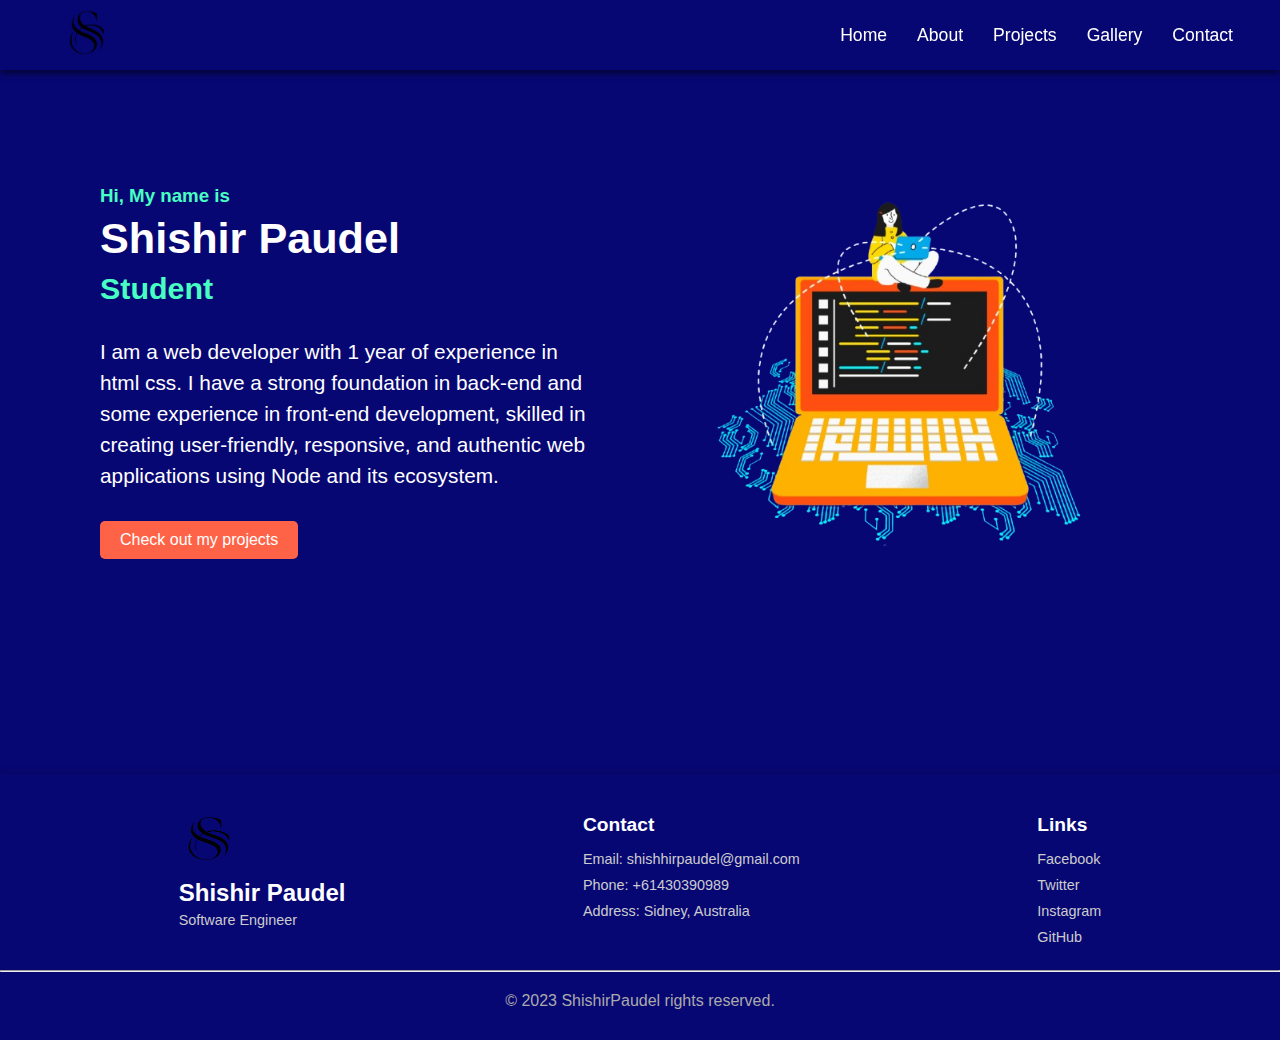
==== html/files/index.html @ b35eee33 "index page final" ====
<!DOCTYPE html>
<html lang="en">
<head>
    <meta charset="UTF-8">
    <meta name="viewport" content="width=device-width, initial-scale=1.0">
    <title>Home</title>
    <link rel="stylesheet" href="../css/index.css">
</head>
<body>
    <!-- Header with Navigation -->
    <header>
        <nav>
            <a href="index.html" class="logo">
                <img src="../images/namelogo.png" alt="Shishir logo">
            </a>
            <ul>
                <li><a href="index.html">Home</a></li>
                <li><a href="about.html">About</a></li>
                <li><a href="projects.html">Projects</a></li>
                <li><a href="gallery.html">Gallery</a></li>
                <li><a href="contact.html">Contact</a></li>
            </ul>
        </nav>
    </header>
    

    <!-- Main Content Section -->
    <main class="main-content">
        <section class="intro">
            <div class="intro-text">
                <h3>Hi, My name is</h3>
                <h1> Shishir Paudel</h1>
                <p class="career">Student</p>
                <p class="blurb">I am a web developer with 1 year of experience in html css. I have a strong foundation in back-end and some experience in front-end development, skilled in creating user-friendly, responsive, and authentic web applications using Node and its ecosystem.</p>
                <a href="projects.html" class="projects-link">Check out my projects</a>
            </div>
            <div class="intro-image">
                <img src="../images/about.png" alt="Aashish Rijal" />
            </div>
        </section>
    </main>

      <!-- Footer -->
      <footer>
        <div class="footer-container">
            <div class="footer-section">
                <img height="50px" width="60px" src="../images/namelogo.png">
                <h2>Shishir Paudel</h2>
                <p>Software Engineer</p>
            </div>
            <div class="footer-section">
                <h3>Contact</h3>
                <p>Email: shishhirpaudel@gmail.com</p>
                <p>Phone: +61430390989</p>
                <p>Address: Sidney, Australia</p>
            </div>
            <div class="footer-section">
                <h3>Links</h3>
                <a href="#">Facebook</a>
                <a href="#">Twitter</a>
                <a href="#">Instagram</a>
                <a href="#">GitHub</a>
            </div>
        </div>
        <hr>
        <div class="footer-bottom">
            <p>© 2023 ShishirPaudel rights reserved.</p>
        </div>
    </footer>

    <script src="../scripts/index.js"></script>
</body>
</html>
---- html/css/index.css ----
* {
    margin: 0;
    padding: 0;
    box-sizing: border-box;
}

body {
    font-family: Arial, sans-serif;
    color: #ffffff;
    background-color: rgb(7, 7, 116);
}

header {
    background-color: #333;
    padding: 0.5rem 2rem;
    background: transparent;
    position: sticky;
    backdrop-filter: blur(10px);
    top: 0;
    z-index: 1000;
    box-shadow: 0 4px 6px rgba(0, 0, 0, 0.5); /* Drop shadow */
    
}

nav {
    display: flex;
    align-items: center;
    justify-content: space-between;
}

.logo img {
    height: 50px; /* Adjust based on your logo size */
    margin-right: 20px;
    font-weight: bolder;
    margin-left: 30px;
}

nav ul {
    list-style: none;
    display: flex;
    margin: 0;
}

nav ul li {
    margin: 0 15px;
}

nav ul li a {
    color: #fff;
    text-decoration: none;
    font-size: 1.1rem;
}

nav ul li a:hover {
    color: #ff6347;
}
.logo:hover{
    transform: scale(1.3);
}


.main-content {
    display: flex;
    align-items: center;
    justify-content: space-around;
    padding: 50px;
    max-width: 1200px;
    /* margin: auto; */
    margin-top: 50px;
}
.intro{
    display: flex;
    justify-content: space-around;
    align-items: center;

}

.intro-text {
    max-width: 500px;
    margin-right: 100px;
}

.intro-text h1 {
    font-size: 2.7rem;
    color: #ffff;
    font-weight: bold;
    font-family: 'Lucida Sans', 'Lucida Sans Regular', 'Lucida Grande', 'Lucida Sans Unicode', Geneva, Verdana, sans-serif;
}
.intro-text h3{
    color: #47ffc2;
    margin-bottom: 7px;
}

.intro-text .career {
    font-size: 1.9rem;
    color: #47ffc2;
    margin: 0.5rem 0;
    font-weight: bolder;
}

.intro-text .blurb {
    font-size: 1.3rem;
    line-height: 1.5;
    margin: 10px 0;
    margin-top: 30px;
}

.projects-link {
    display: inline-block;
    margin-top: 20px;
    padding: 10px 20px;
    color: #ffffff;
    background-color: #ff6347;
    text-decoration: none;
    border-radius: 5px;
}

.projects-link:hover {
    background-color: #72ff47;
}


.intro-image img {
    max-width: 400px;
    border-radius: 10px;
}

footer {
    background-color: rgb(7, 7, 116);
    color: #fff;
    padding: 20px 0;
    box-shadow: 0 -4px 6px rgba(0, 0, 0, 0.1);
    margin-top: 150px;

}

.footer-container {
    display: flex;
    justify-content: space-around;
    align-items: flex-start;
    padding: 20px;
    max-width: 1200px;
    margin: auto;
    text-align: left;
}

.footer-section {
    max-width: 300px;
    display: flex;
    justify-content: center;
    flex-direction: column;
}

.footer-section h3 {
    font-size: 1.2rem;
    margin-bottom: 10px;
    color: #ffff;
}

.footer-section p, 
.footer-section a {
    font-size: 0.9rem;
    color: #ccc;
    margin: 5px 0;
    text-decoration: none;
}
.footer-section img{
    margin-bottom: 15px;
}

.footer-section a:hover {
    color: #ff6347;
}

.footer-bottom {
    text-align: center;
    padding: 10px 0;
    /* font-size: 0.9rem; */
    color: #aaa;
    margin-top: 10px;
}
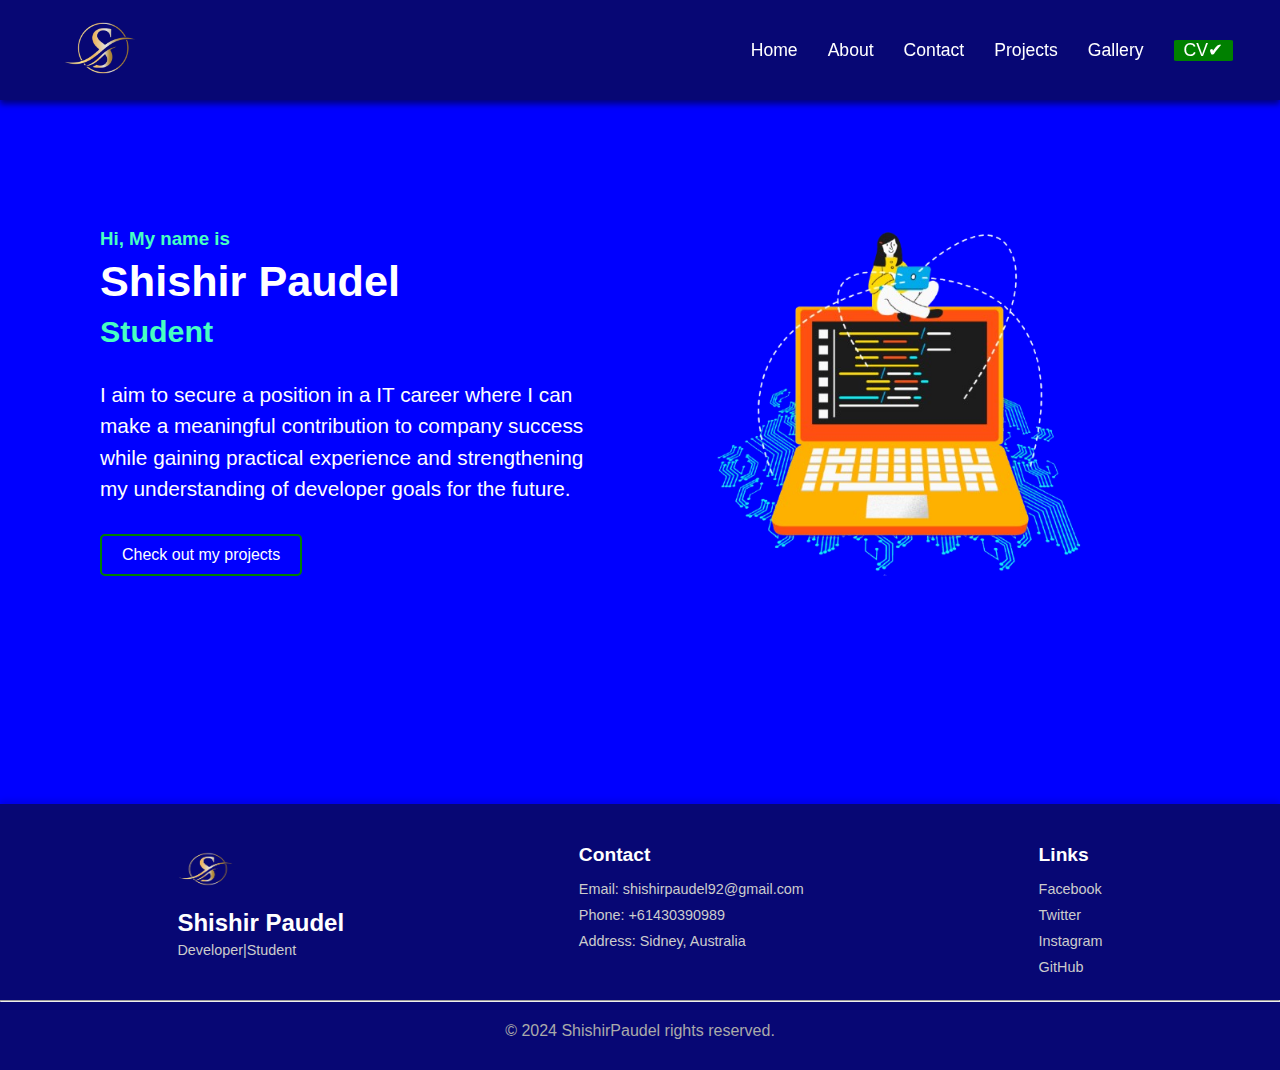
==== commit 2530d949: "about and contact page" ====
--- a/html/files/index.html
+++ b/html/files/index.html
@@ -3,22 +3,24 @@
 <head>
     <meta charset="UTF-8">
     <meta name="viewport" content="width=device-width, initial-scale=1.0">
-    <title>Home</title>
+    <title>Home-Shishir</title>
     <link rel="stylesheet" href="../css/index.css">
+    <link rel="stylesheet" href="../css/style.css">
 </head>
 <body>
     <!-- Header with Navigation -->
     <header>
         <nav>
             <a href="index.html" class="logo">
-                <img src="../images/namelogo.png" alt="Shishir logo">
+                <img  src="../images/paudelLogo.png" alt="Shishir logo">
             </a>
             <ul>
                 <li><a href="index.html">Home</a></li>
                 <li><a href="about.html">About</a></li>
+                <li><a href="contact.html">Contact</a></li>
                 <li><a href="projects.html">Projects</a></li>
                 <li><a href="gallery.html">Gallery</a></li>
-                <li><a href="contact.html">Contact</a></li>
+                <li ><button><a style="padding: 10px;" href="../images/sp resume .docx" download>CV✔</a></button></li>
             </ul>
         </nav>
     </header>
@@ -31,7 +33,8 @@
                 <h3>Hi, My name is</h3>
                 <h1> Shishir Paudel</h1>
                 <p class="career">Student</p>
-                <p class="blurb">I am a web developer with 1 year of experience in html css. I have a strong foundation in back-end and some experience in front-end development, skilled in creating user-friendly, responsive, and authentic web applications using Node and its ecosystem.</p>
+                <p class="blurb">I aim to secure a position in a IT career where I can make a meaningful contribution to company success 
+                    while gaining practical experience and strengthening my understanding of developer goals for the future.</p>
                 <a href="projects.html" class="projects-link">Check out my projects</a>
             </div>
             <div class="intro-image">
@@ -44,13 +47,13 @@
       <footer>
         <div class="footer-container">
             <div class="footer-section">
-                <img height="50px" width="60px" src="../images/namelogo.png">
+                <img height="50px" width="60px" src="../images/paudelLogo.png">
                 <h2>Shishir Paudel</h2>
-                <p>Software Engineer</p>
+                <p>Developer|Student</p>
             </div>
             <div class="footer-section">
                 <h3>Contact</h3>
-                <p>Email: shishhirpaudel@gmail.com</p>
+                <p>Email: shishirpaudel92@gmail.com</p>
                 <p>Phone: +61430390989</p>
                 <p>Address: Sidney, Australia</p>
             </div>
@@ -64,7 +67,7 @@
         </div>
         <hr>
         <div class="footer-bottom">
-            <p>© 2023 ShishirPaudel rights reserved.</p>
+            <p>© 2024 ShishirPaudel rights reserved.</p>
         </div>
     </footer>
 
--- a/html/css/index.css
+++ b/html/css/index.css
@@ -1,63 +1,3 @@
-* {
-    margin: 0;
-    padding: 0;
-    box-sizing: border-box;
-}
-
-body {
-    font-family: Arial, sans-serif;
-    color: #ffffff;
-    background-color: rgb(7, 7, 116);
-}
-
-header {
-    background-color: #333;
-    padding: 0.5rem 2rem;
-    background: transparent;
-    position: sticky;
-    backdrop-filter: blur(10px);
-    top: 0;
-    z-index: 1000;
-    box-shadow: 0 4px 6px rgba(0, 0, 0, 0.5); /* Drop shadow */
-    
-}
-
-nav {
-    display: flex;
-    align-items: center;
-    justify-content: space-between;
-}
-
-.logo img {
-    height: 50px; /* Adjust based on your logo size */
-    margin-right: 20px;
-    font-weight: bolder;
-    margin-left: 30px;
-}
-
-nav ul {
-    list-style: none;
-    display: flex;
-    margin: 0;
-}
-
-nav ul li {
-    margin: 0 15px;
-}
-
-nav ul li a {
-    color: #fff;
-    text-decoration: none;
-    font-size: 1.1rem;
-}
-
-nav ul li a:hover {
-    color: #ff6347;
-}
-.logo:hover{
-    transform: scale(1.3);
-}
-
 
 .main-content {
     display: flex;
@@ -113,6 +53,8 @@
     background-color: #ff6347;
     text-decoration: none;
     border-radius: 5px;
+    background:transparent;
+    border: solid 2px green;
 }
 
 .projects-link:hover {
@@ -125,57 +67,4 @@
     border-radius: 10px;
 }
 
-footer {
-    background-color: rgb(7, 7, 116);
-    color: #fff;
-    padding: 20px 0;
-    box-shadow: 0 -4px 6px rgba(0, 0, 0, 0.1);
-    margin-top: 150px;
 
-}
-
-.footer-container {
-    display: flex;
-    justify-content: space-around;
-    align-items: flex-start;
-    padding: 20px;
-    max-width: 1200px;
-    margin: auto;
-    text-align: left;
-}
-
-.footer-section {
-    max-width: 300px;
-    display: flex;
-    justify-content: center;
-    flex-direction: column;
-}
-
-.footer-section h3 {
-    font-size: 1.2rem;
-    margin-bottom: 10px;
-    color: #ffff;
-}
-
-.footer-section p, 
-.footer-section a {
-    font-size: 0.9rem;
-    color: #ccc;
-    margin: 5px 0;
-    text-decoration: none;
-}
-.footer-section img{
-    margin-bottom: 15px;
-}
-
-.footer-section a:hover {
-    color: #ff6347;
-}
-
-.footer-bottom {
-    text-align: center;
-    padding: 10px 0;
-    /* font-size: 0.9rem; */
-    color: #aaa;
-    margin-top: 10px;
-}
--- a/html/css/style.css
+++ b/html/css/style.css
@@ -0,0 +1,126 @@
+* {
+    margin: 0;
+    padding: 0;
+    box-sizing: border-box;
+}
+
+body {
+    font-family: Arial, sans-serif;
+    color: #ffffff;
+    /* background-color: rgb(7, 7, 116); */
+    background-color: blue;
+}
+
+header {
+    background-color: rgb(7, 7, 116);
+    padding: 0.5rem 2rem;
+    /* background: transparent; */
+
+    position: sticky;
+    backdrop-filter: blur(10px);
+    top: 0;
+    z-index: 1000;
+    box-shadow: 0 4px 6px rgba(0, 0, 0, 0.5); /* Drop shadow */
+    
+}
+
+nav {
+    display: flex;
+    align-items: center;
+    justify-content: space-between;
+}
+
+.logo img {
+    height: 80px; /* Adjust based on your logo size */
+    margin-right: 20px;
+    font-weight: bolder;
+    margin-left: 30px;
+}
+
+nav ul {
+    list-style: none;
+    display: flex;
+    margin: 0;
+}
+
+nav ul li {
+    margin: 0 15px;
+}
+nav ul button{
+    background-color: green;
+    inset: none;
+    outline: none;
+    border-radius: 5%;
+    border: none;
+}
+nav ul button:hover{
+    background-color: blue;
+    color: white;
+}
+
+nav ul li a {
+    color: #fff;
+    text-decoration: none;
+    font-size: 1.1rem;
+}
+
+nav ul li a:hover {
+    color: #ff6347;
+}
+.logo:hover{
+    transform: scale(1.3);
+}
+footer {
+    background-color: rgb(7, 7, 116);
+    color: #fff;
+    padding: 20px 0;
+    box-shadow: 0 -4px 6px rgba(0, 0, 0, 0.1);
+    margin-top: 150px;
+
+}
+
+.footer-container {
+    display: flex;
+    justify-content: space-around;
+    align-items: flex-start;
+    padding: 20px;
+    max-width: 1200px;
+    margin: auto;
+    text-align: left;
+}
+
+.footer-section {
+    max-width: 300px;
+    display: flex;
+    justify-content: center;
+    flex-direction: column;
+}
+
+.footer-section h3 {
+    font-size: 1.2rem;
+    margin-bottom: 10px;
+    color: #ffff;
+}
+
+.footer-section p, 
+.footer-section a {
+    font-size: 0.9rem;
+    color: #ccc;
+    margin: 5px 0;
+    text-decoration: none;
+}
+.footer-section img{
+    margin-bottom: 15px;
+}
+
+.footer-section a:hover {
+    color: #ff6347;
+}
+
+.footer-bottom {
+    text-align: center;
+    padding: 10px 0;
+    /* font-size: 0.9rem; */
+    color: #aaa;
+    margin-top: 10px;
+}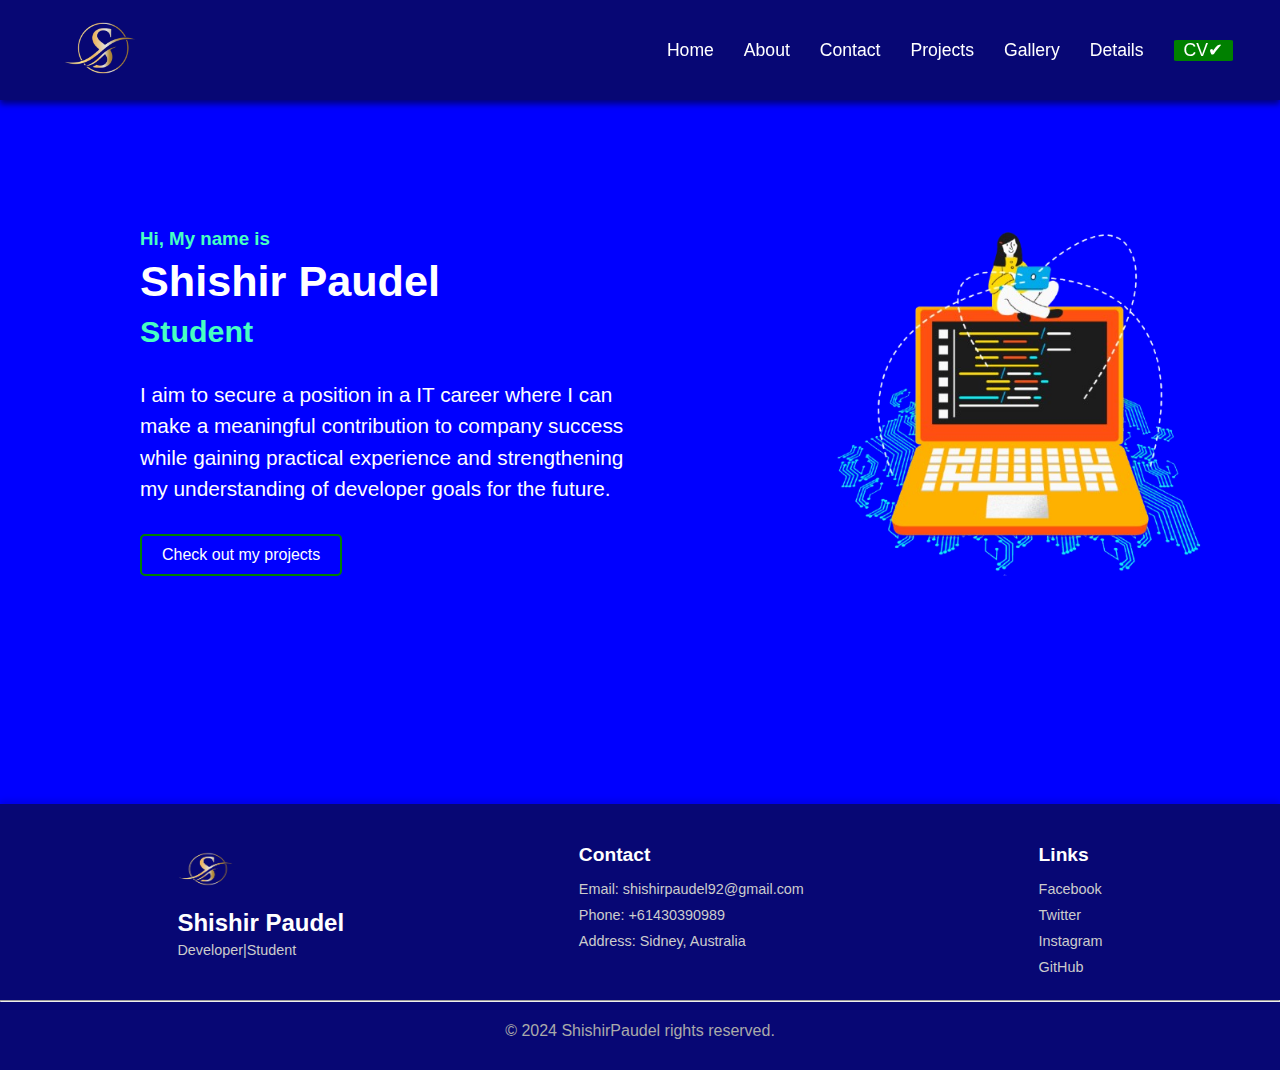
==== commit 7f1c7b77: "all pages" ====
--- a/html/files/index.html
+++ b/html/files/index.html
@@ -8,36 +8,43 @@
     <link rel="stylesheet" href="../css/style.css">
 </head>
 <body>
+    
     <!-- Header with Navigation -->
     <header>
         <nav>
             <a href="index.html" class="logo">
                 <img  src="../images/paudelLogo.png" alt="Shishir logo">
             </a>
-            <ul>
+            <ul class="nav-links">
                 <li><a href="index.html">Home</a></li>
                 <li><a href="about.html">About</a></li>
                 <li><a href="contact.html">Contact</a></li>
                 <li><a href="projects.html">Projects</a></li>
                 <li><a href="gallery.html">Gallery</a></li>
+                <li><a href="details.html">Details</a></li>
                 <li ><button><a style="padding: 10px;" href="../images/sp resume .docx" download>CV✔</a></button></li>
             </ul>
+            <div class="hamburger" onclick="toggleMenu()">
+                <span></span>
+                <span></span>
+                <span></span>
+            </div>
         </nav>
     </header>
     
 
     <!-- Main Content Section -->
-    <main class="main-content">
-        <section class="intro">
-            <div class="intro-text">
+    <main class="main-contentt">
+        <section class="introo">
+            <div class="introo-text">
                 <h3>Hi, My name is</h3>
-                <h1> Shishir Paudel</h1>
+                <h1 class="name"> Shishir Paudel</h1>
                 <p class="career">Student</p>
                 <p class="blurb">I aim to secure a position in a IT career where I can make a meaningful contribution to company success 
                     while gaining practical experience and strengthening my understanding of developer goals for the future.</p>
                 <a href="projects.html" class="projects-link">Check out my projects</a>
             </div>
-            <div class="intro-image">
+            <div class="introo-image">
                 <img src="../images/about.png" alt="Aashish Rijal" />
             </div>
         </section>
@@ -70,7 +77,6 @@
             <p>© 2024 ShishirPaudel rights reserved.</p>
         </div>
     </footer>
-
-    <script src="../scripts/index.js"></script>
+    <script src="../scripts/script.js"></script>
 </body>
 </html>
--- a/html/css/index.css
+++ b/html/css/index.css
@@ -1,44 +1,46 @@
 
-.main-content {
-    display: flex;
-    align-items: center;
-    justify-content: space-around;
+.introo {
+    display: flex;
+    align-items: center;
+    justify-content: space-between;
     padding: 50px;
     max-width: 1200px;
     /* margin: auto; */
     margin-top: 50px;
-}
-.intro{
+    margin-left: 70px;
+}
+/* .introo{
     display: flex;
     justify-content: space-around;
     align-items: center;
 
-}
-
-.intro-text {
+} */
+
+.introo-text {
     max-width: 500px;
-    margin-right: 100px;
-}
-
-.intro-text h1 {
+    margin-right: 10px;
+    margin-left: 20px;
+}
+
+.introo-text h1{
     font-size: 2.7rem;
     color: #ffff;
     font-weight: bold;
     font-family: 'Lucida Sans', 'Lucida Sans Regular', 'Lucida Grande', 'Lucida Sans Unicode', Geneva, Verdana, sans-serif;
 }
-.intro-text h3{
+.introo-text h3{
     color: #47ffc2;
     margin-bottom: 7px;
 }
 
-.intro-text .career {
+.introo-text .career {
     font-size: 1.9rem;
     color: #47ffc2;
     margin: 0.5rem 0;
     font-weight: bolder;
 }
 
-.intro-text .blurb {
+.introo-text .blurb {
     font-size: 1.3rem;
     line-height: 1.5;
     margin: 10px 0;
@@ -62,9 +64,468 @@
 }
 
 
-.intro-image img {
+.introo-image img {
     max-width: 400px;
     border-radius: 10px;
 }
 
-
+/* projects */
+.header-cont{
+    display: flex;
+    flex-direction: column;
+    justify-content: center;
+    align-items: center;
+    margin-top: 50px;
+}
+.main-cont h3{
+    text-align: center;
+    margin-top: 10px;
+}
+.main-cont h2{
+    font-family: Verdana, Geneva, Tahoma, sans-serif;
+}
+
+
+.cardss {
+    display: flex;
+    gap: 50px;
+    justify-content: space-around;
+    flex-wrap: wrap;
+    margin-top: 100px;
+    margin-left: 20px;
+    margin-right: 20px;
+}
+
+.cards {
+    background-color: #240677;
+    border-radius: 10px;
+    box-shadow: 0 4px 8px rgba(0, 0, 0, 0.2);
+    max-width: 350px;
+    text-align: center;
+    padding: 20px;
+    display: flex;
+    flex-direction: column;
+    justify-content: space-between;
+    
+}
+
+.card-image {
+    max-width: 100%;
+    border-radius: 10px;
+    margin-bottom: 15px;
+}
+
+.tech-stack {
+    font-size: 0.7rem;
+    color: #c7bfbf;
+    margin-bottom: 20px;
+    font-weight: bold;
+    margin-top: 20px;
+    display: flex;
+    justify-content: space-around;
+    align-items: center;
+    margin-left: 10px;
+    margin-right: 10px;
+
+}
+.tech-stack span{
+    padding: 10px;
+    background-color: #333;
+    border-radius: 20px;
+}
+.tech-stack span:hover{
+    background-color: #4a4161;
+    transition: linear 0.2s;
+    cursor: pointer;
+}
+
+.card-links {
+    display: flex;
+    justify-content: space-between;
+    gap: 10px;
+}
+.cards h3{
+    color: rgb(241, 0, 0);
+    margin-bottom: 20px;
+    font-weight: bolder;
+    font-size: 1.3rem;
+}
+.card-links a {
+    display: inline-block;
+    padding: 8px 12px;
+    color: #fff;
+    text-decoration: none;
+    border-radius: 5px;
+    font-weight: bold;
+    transition: background-color 0.3s ease;
+}
+
+.card-links a:first-child {
+    background-color: #4CAF50; /* Live Project */
+}
+
+.card-links a:last-child {
+    background-color: #333; /* GitHub */
+}
+
+.card-links a:hover {
+    opacity: 0.9;
+}
+
+/* //gallery */
+.header-content{
+    display: flex;
+    flex-direction: column;
+    justify-content: center;
+    align-items: center;
+    margin-top: 50px;
+}
+
+.main-content h2{
+    font-family: Verdana, Geneva, Tahoma, sans-serif;
+}
+.card {
+    display: flex;
+    flex-wrap: wrap;
+    justify-content: space-between;
+    max-width: 1400px; 
+    margin: 0 auto;
+    margin-top: 100px !important;
+    padding: 20px;
+    gap: 20px; 
+}
+
+.gallery-card {
+    position: relative;
+    border-radius: 8px;
+    overflow: hidden;
+    box-shadow: 0 4px 8px rgba(0, 0, 0, 0.2);
+    width: 300px; 
+    height: 200px; 
+    margin: 10px;
+    display: inline-block;
+}
+
+.gallery-image {
+    width: 100%;
+    height: 100%;
+    object-fit: cover; 
+}
+#hideCard{
+    display: none;
+}
+
+
+.button{
+    background-color: green;
+    padding: 20px;
+    border-radius: 20px;
+    margin-left: 40px;
+    width: 200px;
+    cursor: pointer;
+    border: none;
+    color: white;
+    font-family: 'Segoe UI', Tahoma, Geneva, Verdana, sans-serif;
+    font-weight: bold;
+    font-size: 1.1rem;
+}
+.button:hover{
+    background-color: purple;
+    transition: all 0.2s;
+}
+/* Modal Styles */
+.modal {
+    display: none; 
+    position: fixed; 
+    z-index: 1000; 
+    left: 0;
+    top: 0;
+    width: 100%; 
+    height: 100%; 
+    overflow: auto;
+    background-color: rgba(0, 0, 0, 0.9); 
+}
+
+.modal-content {
+    display: block;
+    margin: auto;
+    max-width: 80%; 
+    max-height: 80%;
+    border-radius: 8px;
+    margin-top: 100px !important;
+}
+
+.close {
+    position: absolute;
+    top: 15px;
+    right: 35px;
+    color: #fff;
+    font-size: 30px;
+    font-weight: bold;
+    cursor: pointer;
+}
+
+.close:hover,
+.close:focus {
+    color: #bbb;
+    text-decoration: none;
+}
+
+/* //contact */
+.contact-container {
+    display: flex;
+    align-items: center;
+    justify-content: space-around;
+    max-width: 1200px;
+    margin: 50px auto;
+    padding: 20px;
+}
+.header-content{
+    display: flex;
+    flex-direction: column;
+    justify-content: center;
+    align-items: center;
+    margin-top: 50px;
+}
+
+.main-content h2{
+    font-family: Verdana, Geneva, Tahoma, sans-serif;
+    font-size: 1.7rem;
+}
+
+.contact-image img {
+    max-width: 100%;
+    height: auto;
+    border-radius: 8px;
+    /* box-shadow: 0 4px 8px rgba(0, 0, 0, 0.2); */
+}
+#ll a{
+    margin: 10px ;
+}
+
+.contact-form {
+    width: 100%;
+    max-width: 500px;
+    padding: 20px;
+}
+
+.contact-form h2 {
+    margin-bottom: 20px;
+    color: #fff;
+}
+
+.contact-form label {
+    font-size: 1rem;
+    color: #fff;
+}
+
+.contact-form input,
+.contact-form textarea {
+    width: 100%;
+    padding: 10px;
+    margin: 10px 0 20px;
+    border: 1px solid #ccc;
+    border-radius: 5px;
+    background: rgb(16, 16, 122);
+    color: #fff;
+}
+
+.contact-form button {
+    padding: 10px 20px;
+    color: #fff;
+    background-color: #333;
+    border: none;
+    border-radius: 5px;
+    cursor: pointer;
+}
+
+.contact-form button:hover {
+    background-color: #555;
+}
+
+@media (max-width: 768px) {
+    .contact-container {
+        flex-direction: column;
+        padding: 10px;
+    }
+
+    .contact-image, .contact-form {
+        max-width: 100%;
+    }
+}
+
+/* // about */
+.main-content {
+    max-width: 1200px;
+    margin: auto;
+    padding: 50px;
+    margin-top: 50px;
+}
+
+.intro {
+    display: flex;
+    align-items: flex-start;
+    justify-content: space-between;
+    gap: 20px;
+}
+
+.intro-text {
+    width: 75%;
+}
+
+.intro-image {
+    width: 25%;
+    display: flex;
+    justify-content: center;
+    height: 400px;
+    width: 400px;
+    border-radius: 50%;
+    background-color: aqua;
+}
+.intro-image:hover{
+    background-color: red;
+    box-shadow: 0px 4px 5px rgb(0,0,0,0.1);
+    transition: linear 0.3s;
+}
+
+.intro-image img {
+    max-width: 100%;
+    border-radius: 50%;
+    border: solid 4px yellowgreen;
+    box-shadow: 0px 4px 10px rgba(0, 0, 0, 0.2);
+}
+
+.intro-text h1 {
+    font-size: 2.7rem;
+    color: #ffffff;
+    font-weight: bold;
+    
+}
+.projects-link {
+    display: inline-block;
+    margin-top: 20px;
+    padding: 10px 20px;
+    color: #ffffff;
+    background-color: #ff6347;
+    text-decoration: none;
+    border-radius: 5px;
+    border: solid 5px white;
+}
+
+.projects-link:hover {
+    background-color: #72ff47;
+}
+
+.intro-text .blurb {
+    font-size: 1.1rem;
+    line-height: 1.5;
+    margin-top: 20px;
+}
+
+.projects-link {
+    display: inline-block;
+    margin-top: 20px;
+    padding: 10px 20px;
+    color: #ffffff;
+    background-color: transparent;
+    border: solid 2px green;
+    text-decoration: none;
+    border-radius: 5px;
+}
+
+.projects-link:hover {
+    background-color: #72ff47;
+}
+
+.social-media-icons {
+    margin-top: 20px;
+    display: flex;
+    gap: 15px;
+}
+
+.social-media-icons a img {
+    width: 30px;
+    height: 30px;
+    transition: transform 0.3s;
+    border-radius: 50%;
+}
+
+.social-media-icons a:hover img {
+    transform: scale(1.3);
+}
+
+/* //details */
+/* General styling */
+.container {
+    max-width: 1000px;
+    margin: auto;
+    padding: 20px;
+    font-family: Arial, sans-serif;
+}
+
+.detaill {
+    text-align: center;
+    color: #333;
+}
+
+.content-wrapper {
+    display: flex;
+    gap: 20px;
+    margin-top: 20px;
+}
+
+/* Styling the button column */
+.button-column {
+    display: flex;
+    flex-direction: column;
+    gap: 10px;
+}
+
+.button-column button {
+    padding: 12px 16px;
+    border: none;
+    border-radius: 8px;
+    cursor: pointer;
+    background-color: #007bff;
+    color: #fff;
+    font-weight: bold;
+    transition: background-color 0.3s ease;
+    text-align: left;
+    width: 150px;
+}
+
+.button-column button:hover {
+    background-color: #0056b3;
+}
+
+/* Styling the content display area */
+.content-display {
+    flex: 1;
+    padding: 20px;
+    background-color: #f9f9f9;
+    background: transparent;
+    border-radius: 8px;
+    box-shadow: 0 4px 8px rgba(0, 0, 0, 0.1);
+}
+
+.content-section {
+    display: none;
+}
+.detaill{
+    margin-top: 50px;
+    color: whitesmoke !important;
+    margin-bottom: 50px;
+}
+
+.content-section.active {
+    display: block;
+}
+
+
+
+
+
+
+
+
+
--- a/html/css/style.css
+++ b/html/css/style.css
@@ -70,6 +70,54 @@
 .logo:hover{
     transform: scale(1.3);
 }
+/* Hamburger styling */
+.hamburger {
+    display: none;
+    flex-direction: column;
+    cursor: pointer;
+}
+
+.hamburger span {
+    height: 3px;
+    width: 25px;
+    background-color: white;
+    margin: 4px 0;
+    transition: 0.4s;
+}
+
+/* Hide navigation links by default on small screens */
+.nav-links {
+    display: flex;
+}
+
+@media (max-width: 768px) {
+    .nav-links {
+        display: none;
+        flex-direction: column;
+        position: absolute;
+        top: 70px;
+        left: 0;
+        background-color: rgb(7, 7, 116);
+        width: 100%;
+        padding: 1rem;
+        box-shadow: 0 4px 6px rgba(0, 0, 0, 0.5);
+    }
+
+    .nav-links li {
+        margin: 10px 0;
+        text-align: center;
+    }
+
+    .hamburger {
+        display: flex;
+    }
+
+    /* Show the menu when .show is added */
+    .nav-links.show {
+        display: flex;
+    }
+}
+
 footer {
     background-color: rgb(7, 7, 116);
     color: #fff;
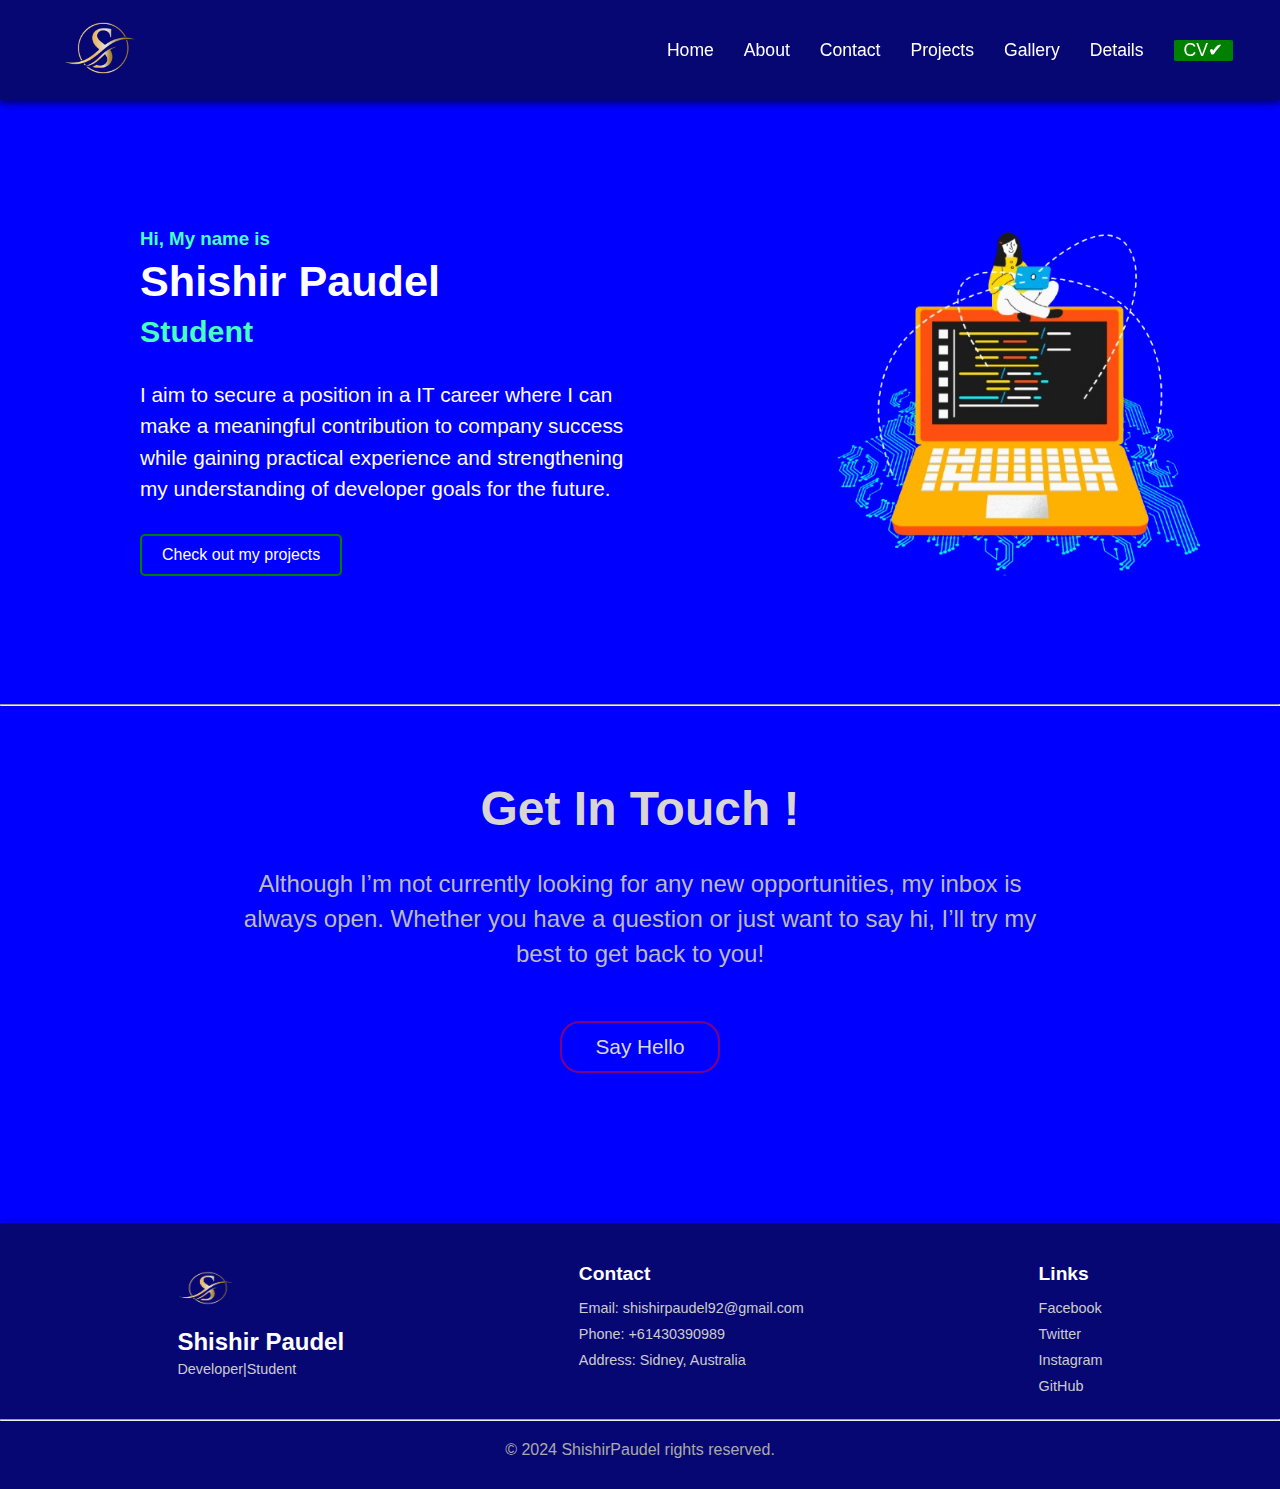
==== commit d32492df: "all set" ====
--- a/html/files/index.html
+++ b/html/files/index.html
@@ -48,6 +48,13 @@
                 <img src="../images/about.png" alt="Aashish Rijal" />
             </div>
         </section>
+        <hr>
+        <section class="connect">
+            <h1>Get In Touch !</h1>
+            <p>Although I’m not currently looking for any new opportunities, my inbox is  always open. Whether you have a question or 
+                just want to say hi, I’ll try my  best to get back to you!</p>
+            <a href="contact.html"><button>Say Hello</button></a>
+        </section>
     </main>
 
       <!-- Footer -->
--- a/html/css/index.css
+++ b/html/css/index.css
@@ -8,6 +8,7 @@
     /* margin: auto; */
     margin-top: 50px;
     margin-left: 70px;
+    margin-bottom: 50px;
 }
 /* .introo{
     display: flex;
@@ -67,6 +68,43 @@
 .introo-image img {
     max-width: 400px;
     border-radius: 10px;
+}
+.connect{
+    display: flex;
+    flex-direction: column;
+    justify-content: center;
+    align-items: center;
+    margin-top: 75px;
+}
+.connect h1{
+    font-size: 3rem;
+    color: #dad5d5;
+    margin-bottom: 30px;
+}
+.connect p{
+    font-size: 1.5rem;
+    width: 800px;
+    text-align: center;
+    font-family: 'Trebuchet MS', 'Lucida Sans Unicode', 'Lucida Grande', 'Lucida Sans', Arial, sans-serif;
+    line-height: 35px;
+    color: #bbb;
+}
+.connect button{
+    border: 2px solid purple;
+    border-radius: 20px;
+    padding: 12px;
+    width: 160px;
+    margin-top: 50px;
+    background: transparent;
+    color: #dad9d9;
+    font-size: 1.3rem;
+    font-family:'Trebuchet MS', 'Lucida Sans Unicode', 'Lucida Grande', 'Lucida Sans', Arial, sans-serif;
+    cursor: pointer;
+    
+}
+.connect button:hover{
+    background-color: #491532;
+    transition: linear 0.3s;
 }
 
 /* projects */
@@ -520,12 +558,15 @@
 .content-section.active {
     display: block;
 }
-
-
-
-
-
-
-
-
-
+.content-section h2{
+    margin-bottom: 10px;
+}
+
+
+
+
+
+
+
+
+
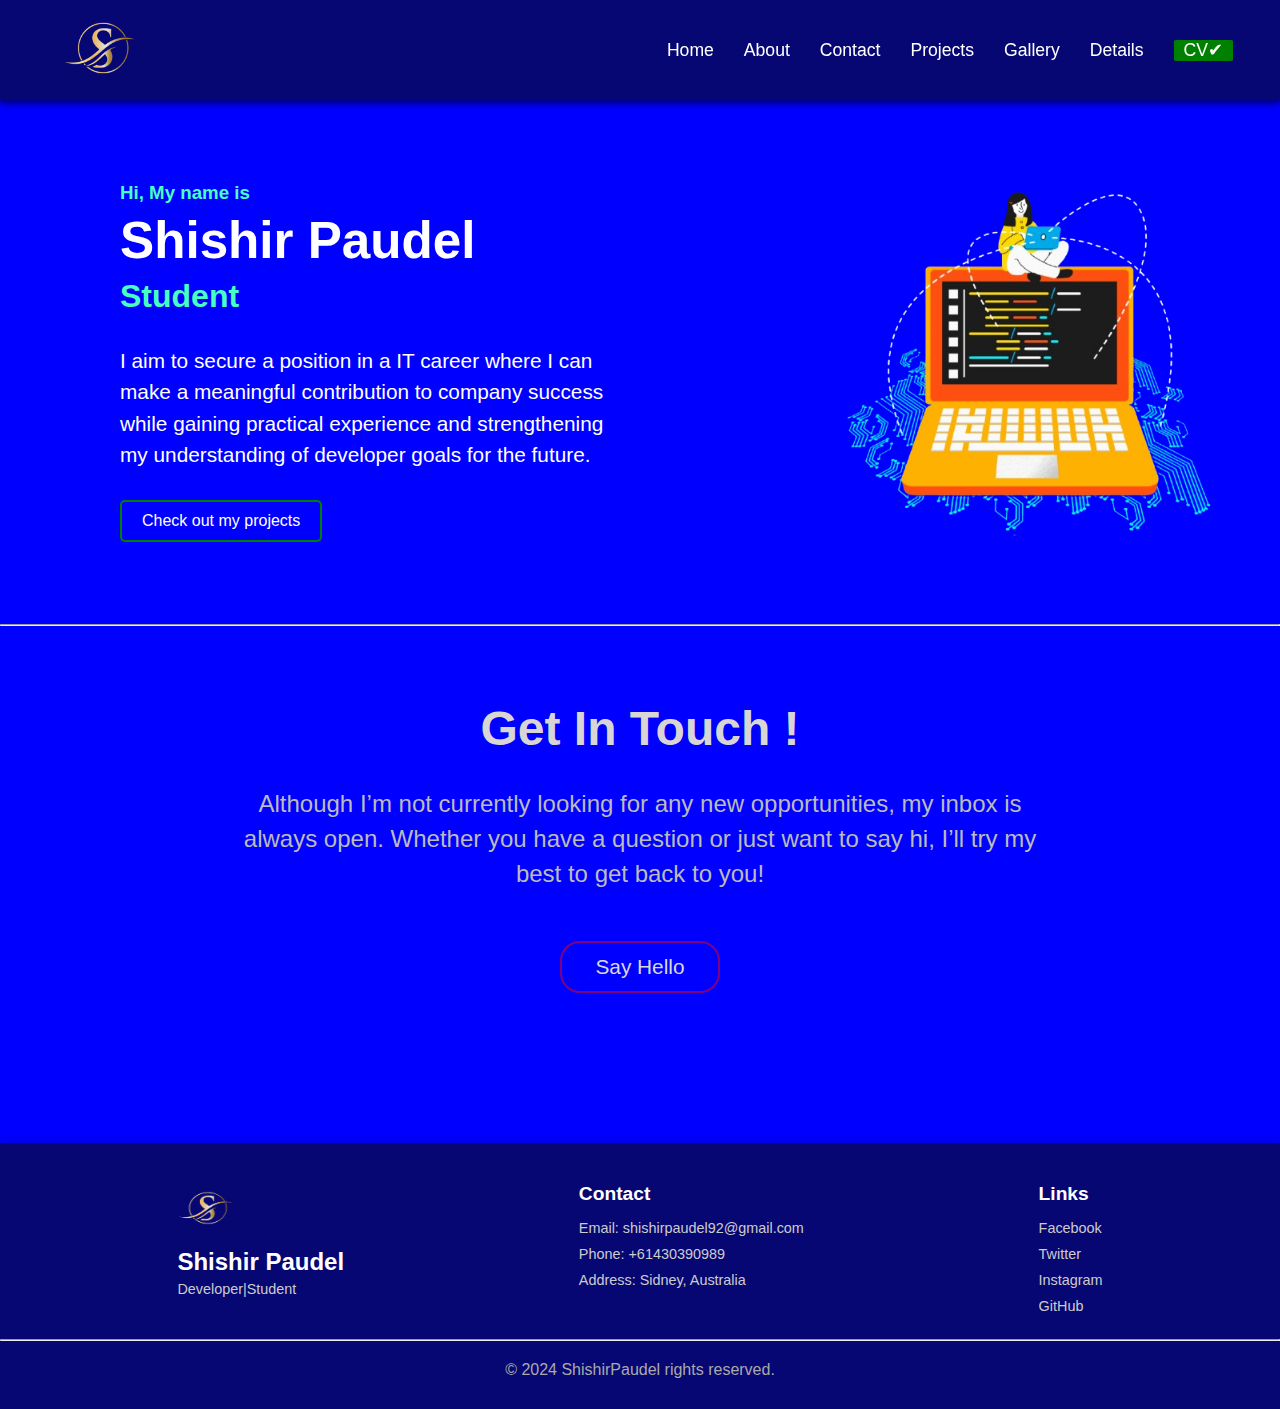
==== commit b2a81c1c: "final" ====
--- a/html/files/index.html
+++ b/html/files/index.html
@@ -73,10 +73,10 @@
             </div>
             <div class="footer-section">
                 <h3>Links</h3>
-                <a href="#">Facebook</a>
-                <a href="#">Twitter</a>
-                <a href="#">Instagram</a>
-                <a href="#">GitHub</a>
+                <a href="https://www.facebook.com/profile.php?id=61566180056771&mibextid=LQQJ4d">Facebook</a>
+                <a href="HTTPS://WWW.TWITTER.COM">Twitter</a>
+                <a href="https://www.instagram.com/_shishh_in4k/profilecard/?igsh=MTR6OGllNTRia2pjZA==">Instagram</a>
+                <a href="https://www.githhub.com">GitHub</a>
             </div>
         </div>
         <hr>
--- a/html/css/index.css
+++ b/html/css/index.css
@@ -106,6 +106,30 @@
     background-color: #491532;
     transition: linear 0.3s;
 }
+/* Mobile Screens (max-width: 480px) */
+@media (max-width: 786px) {
+    .connect {
+        margin-top: 50px;
+        padding: 0 15px; /* Add padding for mobile edge spacing */
+    }
+
+    .connect h1 {
+        font-size: 2rem;
+        margin-bottom: 20px;
+    }
+
+    .connect p {
+        font-size: 1rem;
+        width: 100%; /* Full width on mobile */
+        line-height: 25px;
+    }
+
+    .connect button {
+        width: 120px;
+        padding: 8px;
+        font-size: 1rem;
+    }
+}
 
 /* projects */
 .header-cont{
@@ -302,6 +326,10 @@
     font-weight: bold;
     cursor: pointer;
 }
+#caption{
+    text-align: center;
+    padding: 10px;
+}
 
 .close:hover,
 .close:focus {
@@ -346,6 +374,11 @@
     max-width: 500px;
     padding: 20px;
 }
+.contact-form p{
+    color: red;
+    margin-bottom: 10px;
+    display: none;
+}
 
 .contact-form h2 {
     margin-bottom: 20px;
@@ -355,13 +388,14 @@
 .contact-form label {
     font-size: 1rem;
     color: #fff;
+    margin-top: 20px;
 }
 
 .contact-form input,
 .contact-form textarea {
     width: 100%;
     padding: 10px;
-    margin: 10px 0 20px;
+    margin: 10px 0 5px;
     border: 1px solid #ccc;
     border-radius: 5px;
     background: rgb(16, 16, 122);
--- a/html/css/style.css
+++ b/html/css/style.css
@@ -118,6 +118,7 @@
     }
 }
 
+
 footer {
     background-color: rgb(7, 7, 116);
     color: #fff;
@@ -171,4 +172,129 @@
     /* font-size: 0.9rem; */
     color: #aaa;
     margin-top: 10px;
-}+}
+
+/* Base Styles (Desktop and Large Screens) */
+.introo {
+    display: flex;
+    align-items: center;
+    justify-content: space-between;
+    padding: 50px;
+    max-width: 1200px;
+    margin-top: 50px;
+    margin-left: auto;
+    margin-right: auto;
+    margin-bottom: 50px;
+}
+
+.introo-text {
+    max-width: 500px;
+    margin-right: 10px;
+    margin-left: 20px;
+}
+
+.introo-text h1 {
+    font-size: 2.7rem;
+}
+
+.introo-text .career {
+    font-size: 1.9rem;
+}
+
+.introo-text .blurb {
+    font-size: 1.3rem;
+    line-height: 1.5;
+    margin-top: 30px;
+}
+
+footer .footer-container {
+    display: flex;
+    justify-content: space-around;
+    align-items: flex-start;
+    max-width: 1200px;
+    margin: auto;
+}
+
+/* Large Screens (min-width: 1200px) */
+@media (min-width: 1200px) {
+    .introo {
+        padding: 60px 0;
+        margin: auto;
+        max-width: 1300px;
+        margin-left: 100px;
+        margin-right: 50px;
+    }
+
+    .introo-text h1 {
+        font-size: 3.2rem;
+    }
+
+    .introo-text .career {
+        font-size: 2rem;
+    }
+
+    footer .footer-section {
+        max-width: 350px;
+    }
+}
+
+/* Tablet Screens (min-width: 768px) */
+@media (min-width: 768px) and (max-width: 1199px) {
+    .introo {
+        padding: 30px 20px;
+        margin-left: 20px;
+        margin-right: 20px;
+    }
+
+    .introo-text h1 {
+        font-size: 2.2rem;
+    }
+
+    .introo-text .career {
+        font-size: 1.6rem;
+    }
+
+    .footer-container {
+        flex-direction: row;
+    }
+}
+
+/* Mobile Screens (max-width: 767px) */
+@media (max-width: 767px) {
+    .introo {
+        flex-direction: column;
+        align-items: center;
+        padding: 20px 10px;
+        text-align: center;
+        margin: 0;
+    }
+
+    .introo-text {
+        margin: 0;
+        max-width: 100%;
+    }
+
+    .introo-text h1 {
+        font-size: 1.8rem;
+    }
+
+    .introo-text .career {
+        font-size: 1.4rem;
+    }
+
+    .nav-links {
+        flex-direction: column;
+        width: 100%;
+    }
+
+    footer .footer-container {
+        flex-direction: column;
+        align-items: center;
+        text-align: center;
+    }
+
+    footer .footer-section {
+        max-width: 100%;
+        margin-bottom: 15px;
+    }
+}
